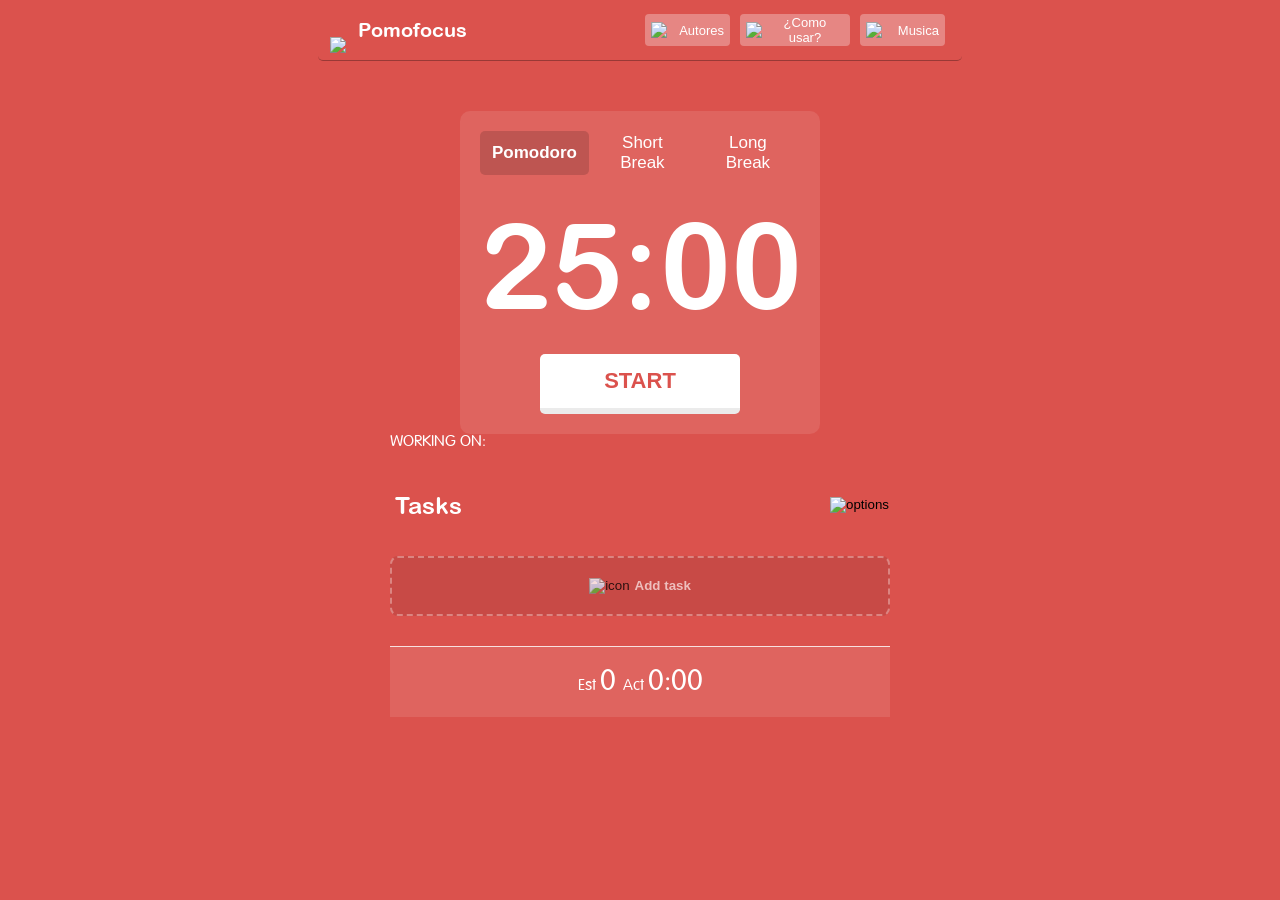
==== src/pages/pomodoro/pomodoro.html @ 39dbc9cd "Update html" ====
<!DOCTYPE html>
<html lang="en">

<head>
  <meta charset="UTF-8">
  <title>Document</title>
  <link rel="stylesheet" href="pomodoro.css">

</head>

<body id = "body" class="main-1">
  <header>
    <h1 class="headTitle">
      <img src="https://i.ibb.co/0h4Nr8R/icon-white.png" alt="simboloCheck">
      <a class="headTitleA" href="/src/pages/pomodoro/pomodoro.html">Pomofocus</a>
    </h1>
    <span>
      <button class="headButtonAuthor" id="headButtonAuthor">
        <img src="https://i.ibb.co/rybbMJX/user-white.png" alt="imageAuthor">
        <p>Autores</p>
      </button>
      <button class="headButtonInfo" id="headButtonInfo">

        <img src="https://i.ibb.co/f9gNPzZ/signo-white.png" alt="imageInfo">
        <p class="">¿Como usar?</p>
      </button>
      <button class="headButtonMusic" id="headButtonMusic">
        <img src="https://i.ibb.co/56M46Nj/spotify-logo.png" alt="image-unknow">
        Musica
      </button>
    </span>
  </header>

  <section>
    <div class="timerContainer">
      <div class="timerOptions">
        <button class="timerOptionsButton buttonSelected"  id="timerOptionsPomodoro">Pomodoro</button>
        <button class="timerOptionsButton"  id="timerOptionsShortBreak">Short Break</button>
        <button class="timerOptionsButton"  id="timerOptionsLongBreak">Long Break</button>

      </div>


      <div class="timer">
        <p id="timerString">25:00</p>
      </div>
      <div class="timerStart" id="imerStart">
        <button class="startButton  startButton1" id="startButton">START</button>
        <!-- <button>Next</button> -->
      </div>
    </div>
  </section>
<!--<a href="https://imgbb.com/"><img src="https://i.ibb.co/BBjyQJ1/add.png" alt="add" border="0"></a>
<a href="https://imgbb.com/"><img src="https://i.ibb.co/1KFrG2p/caret-down.png" alt="caret-down" border="0"></a>
<a href="https://imgbb.com/"><img src="https://i.ibb.co/CJ2HdG3/caret-up.png" alt="caret-up" border="0"></a>
<a href="https://imgbb.com/"><img src="https://i.ibb.co/ZcBHC2p/edit.png" alt="edit" border="0"></a>
<a href="https://imgbb.com/"><img src="https://i.ibb.co/Ldxr6gP/menu.png" alt="menu" border="0"></a>-->
  <section>
    <div class="taskContent">
      <div class="taskHead">
        <span>WORKING ON:</span><br><br>

        <span id="taskName"></span>
      </div>
        <div class="taskInfo">
            <h1 class="taskInfo__e1">Tasks</h1>
            <button class="taskInfo__e2"><img src="https://i.ibb.co/Ldxr6gP/menu.png" alt="options"></button>
        </div>
        <div class="taskContainer" id="taskContainer">


        </div>

        <button class="addTask" onclick="showCreateTask()" id="buttonCreatePom">
            <img src="https://i.ibb.co/BBjyQJ1/add.png" alt="icon">
            <p class="addTask__text">Add task</p>
        </button>


        <div  id="createPom" class="createTask">

            <div class="createTask__title">
                <input type="text" class="createTask__titleInput" placeholder="Que tarea estas realizando?"  id="taskTitleInput">
            </div>
            <div class="createTask__subtitle">
                <p>Pom count</p>
            </div>
            <div class="createTask__countPom">
                <input type="number" class="createTask__countInput" id="pomCount" value="1" min="1">
                <button class="createTask__countbutton" onclick="upCountPom()"><img src="https://i.ibb.co/CJ2HdG3/caret-up.png" alt="" width="10px"></button>
                <button class="createTask__countbutton" onclick="downCountPom()"><img src="https://i.ibb.co/1KFrG2p/caret-down.png" alt="" width="10px"></button>
            </div>
            <div class="createTask__note" id="taskNote">
              <textarea class="createTask__noteInput" name="text" id="taskNoteInput" placeholder="Alguna nota..."></textarea><br>
            </div>

            <button class="createTask__addNote" id="addnotebutton" onclick="showAddNote()">
                +Add note
            </button>



            <div class="createTask__submit">
                <button class="createTask__Cancel" onclick="hideCreateTask()">
                    Cancel
                </button>
                <button class="createTask__Save" onclick="addTask()" id="buttonSaveTask">
                    Save
                </button>
            </div>
        </div>


        <div class="stats">
          <span class="stats__txt1">
            Est
          </span>
          <span class="stats__txt2" id="estText">
            0
          </span>
          <span class="stats__txt1">
            Act
          </span>
          <span class="stats__txt2" id="actText">
            0:00
          </span>
        </div>
    </div>
  </section>

  <div class="infoOverlay" id="infoOverlay">
    <div class="infoPopup" id="infoPopup">
      <img src="https://i.ibb.co/xsHJLjZ/remove-icon.png" alt="PopupCerrar" class="PopupCerrar" id="infoPopupCerrar">
      <section class="infoPopupMain">
        <h2>Un temporizador Pomodoro en línea para aumentar su productividad</h2>
        <div>
          <h3>¿Qué es Pomofocus?</h3>
          <p>
            Pomofocus es un temporizador pomodoro personalizable que funciona en el navegador de escritorio y móvil. El
            objetivo de esta aplicación es ayudarlo a concentrarse en cualquier tarea en la que esté trabajando, como
            estudiar, escribir o codificar. Esta aplicación está inspirada en la <a target="_blank"
              href="https://letmegooglethat.com/?q=T%C3%A9cnica+Pomodoro">Técnica Pomodoro</a>, que es un método de
            gestión del tiempo desarrollado por Francesco Cirillo.
          </p>
        </div>
        <div>
          <h3>¿Qué es la Técnica Pomodoro?</h3>
          <p>
            La Técnica Pomodoro es creada por Francesco Cirillo para una forma más productiva de trabajar y estudiar. La
            técnica utiliza un temporizador para dividir el trabajo en intervalos, tradicionalmente de 25 minutos de
            duración, separados por breves descansos. Cada intervalo se conoce como pomodoro, de la palabra italiana
            para 'tomate', en honor al temporizador de cocina en forma de tomate que Cirillo usaba cuando era estudiante
            universitario. <br> <a href="https://en.wikipedia.org/wiki/Pomodoro_Technique" target="_blank"> -
              Wikipedia</a>
          </p>
        </div>
        <div>
          <h3>¿Cómo utilizar el Temporizador Pomodoro?</h3>
          <ol>
            <li>Agregue tareas en las que trabajar hoy</li>
            <li>Establecer pomodoros estimados (1 = 25min de trabajo) para cada tarea</li>
            <li>Seleccione una tarea para trabajar</li>
            <li>Inicie el temporizador y concéntrese en la tarea durante 25 minutos</li>
            <li>Tómate un descanso de 5 minutos cuando suene la alarma.</li>
            <li>Repite 3-5 hasta que termines las tareas.</li>
          </ol>
        </div>
        <div>
          <h3>Características</h3>
          <ul>
            <li>Diseño receptivo que funciona con computadoras de escritorio y dispositivos móviles</li>
            <li>Transición de color para cambiar los estados de ánimo entre el tiempo de trabajo y el tiempo de descanso
            </li>
            <li>Notificación de audio al final de un período de temporizador</li>
            <li>Intervalos de temporizador personalizables para adaptarse a sus preferencias</li>
          </ul>
        </div>
      </section>
    </div>
  </div>

  <div class="authorOverlay" id="authorOverlay">
    <div class="authorPopup" id="authorPopup">
      <img class="PopupCerrar" id="authorPopupCerrar" src="https://i.ibb.co/xsHJLjZ/remove-icon.png" alt="PopupCerrar">
      <section class="authorPopupMain">

        <div class="author">
          <h3>Gabriel</h3>
          <a href="https://github.com/GabrielCT19" target="_blank"><img src="https://i.ibb.co/nL3HRZF/github-icon.png"
              alt="Gabriel"></a>
        </div>

        <div class="author">
          <h3>Pablo</h3>
          <a href="https://github.com/pablodaxmon" target="_blank"><img src="https://i.ibb.co/nL3HRZF/github-icon.png"
              alt="Pablo"></a>
        </div>

        <div class="author">
          <h3>Marcan</h3>
          <a href="https://github.com/markandeia" target="_blank"><img src="https://i.ibb.co/nL3HRZF/github-icon.png"
              alt="Marcan"></a>
        </div>

        <div class="author">
          <h3>Proyecto</h3>
          <a href="https://github.com/markandeia/pomodoro" target="_blank"><img
              src="https://i.ibb.co/nL3HRZF/github-icon.png" alt="Proyecto"></a>
        </div>

        <div class="author">
          <h3>Original</h3>
          <a href="https://pomofocus.io/" target="_blank"><img src="https://i.ibb.co/4shbCns/pomodoro.png"
              alt="Pomodoro"></a>
        </div>

      </section>

      <footer>
        <h3>Copyright 2021 &copy;</h3>
      </footer>
    </div>
  </div>


  <div class="musicOverlay" id="musicOverlay">
    <div class="musicPopup">
      <img class="PopupCerrar" id="musicPopupCerrar" src="https://i.ibb.co/xsHJLjZ/remove-icon.png" alt="PopupCerrar">
      <section class="musicPopupMain">
        <h2>🎵 Listas Recomendadas 🎵</h2>
        <article class="music spotify">
          <a href="https://open.spotify.com/playlist/0vvXsWCC9xrXsKd4FyS8kM?si=aaf024c8b7a74f1a " target="_blank"><img src="https://i.ibb.co/56M46Nj/spotify-logo.png" alt="spotify"></a>
          <section class="musicMain">
            <h3>Spotify</h3>
            <p>Lofi hip hop music - beats to relax/study to</p>
          </section>
        </article>
        <article class="music youtube">
          <a href="https://www.youtube.com/watch?v=-z5zYgA9Xnw"  target="_blank"><img src="https://i.ibb.co/PTvR11y/youtube-logo.png"
              alt="youtube"></a>
          <section class="musicMain">
            <h3>Youtube</h3>
            <p>Musica para Estudiar y Concentrarse(Live)</p>
          </section>
        </article>
      </section>
    </div>
  </div>
  <script src="/src/pages/pomodoro/pomodoroPopups.js"></script>
  <script src="/src/pages/pomodoro/pomodoroBotones.js"></script>
  <script src="/src/pages/pomodoro/pomodoroTimer.js"></script>

  <script src="/src/pages/pomodoro/pomodoroTasks.js"></script>
</body>

</html>
---- src/pages/pomodoro/pomodoro.css ----
@import url(/styles/index.css);
body {
  font-family: var(--font-family);
  margin: 0px;
  color: var(--color-button);
  background-color: var(--background-color-main-1);
  transition: background-color 0.5s linear;
}

.main-1 {
  background-color: var(--background-color-main-1);
}

.main-2 {
  background-color: var(--background-color-main-2);
}

.main-3 {
  background-color: var(--background-color-main-3);
}

/*           HEADER             */

header {
  background: inherit;
  height: 60px;
  width: 620px;
  display: flex;
  padding: 0px 12px;
  margin: 0px auto;
  align-items: center;
  justify-content: space-between;
  border-bottom: 0.2px solid rgba(0, 0, 0, 0.3);
  border-radius: 5px;
}

header a {
  text-decoration: none;
  color: white;
  font-size: 20px;
  margin-left: 4px;
  font-weight: bold;
}

header h1 {
  margin: 0px;
}

header img {
  font-size: 0px;
  margin: 0px;
  width: 20px;
}

header span {
  display: flex;
  align-items: center;
}

header button {
  height: 32px;
  width: 85px;
  display: flex;
  background: rgba(255, 255, 255, 0.3);
  margin: 0px 5px;
  border-radius: 4px;
  border: 0px;
  color: white;
  font-size: 13px;
  justify-content: space-between;
  align-items: center;
  cursor: pointer;
}

.headButtonInfo {
  width: 110px;
}

button p {
  margin: 0;
}

/*          ENDHEADER           */

/*           POPUPS             */

/*Info*/

.infoOverlay {
  background: rgba(0, 0, 0, 0.3);
  position: fixed;
  top: 0;
  bottom: 0;
  left: 0;
  right: 0;
  display: flex;
  align-items: center;
  justify-content: center;
  visibility: hidden;
  color: hsl(357, 12%, 42%);
  font-size: 18px;
}
.infoOverlay h2,h3{
  color: hsl(356.8, 50%, 22%);

}

.infoOverlay h2{
  font-size: 34px;

}

.infoOverlay h3{
  font-size: 25px;
  margin: 50px 0px 20px 0px;
}

.infoOverlay li{
  margin: 12px 0px;
  line-height: 29px;
}

.infoOverlay ul li::marker{
  color: #f59c99;
}

.infoOverlay a{
  color: hsl(357, 74%, 67%);
  text-decoration: none;
  font-weight: bold;

}

.infoOverlay h3::after {
  content: '';
  display: block;
  margin: 0 ;
  width: 30px;
  padding-top: 10px;
  border-bottom: 4px solid #f05b56;
  opacity: 0.6;
}

.infoOverlay p{
  line-height: 25.6px;
}

.infoOverlay.active {
  visibility: visible;
}

.PopupCerrar{
  cursor: pointer;
  width: 16px;
  display: block;
  float: right;
  padding: 0;
  opacity: 0.3;
  padding: 20px 20px 0px 0px;
}

.PopupCerrar:hover{
  opacity: 1.0;
}

.infoPopup {
  background: #f8f8f8;
  box-shadow: 0px 0px 10px 0px rgba(0, 0, 0, 0.5);
  border-radius: 5px;

  width: 600px;
  height: 600px;
  overflow-y: scroll;
}



.infoPopupMain{
  padding: 30px 20px ;
}



/*End Info*/

/*Authors*/

.authorOverlay {
  background: rgba(0, 0, 0, 0.3);
  position: fixed;
  top: 0;
  bottom: 0;
  left: 0;
  right: 0;
  display: flex;
  align-items: center;
  justify-content: center;
  visibility: hidden;
}

.authorOverlay.active {
  visibility: visible;
}

.authorPopup {
  background: #f8f8f8;
  box-shadow: 0px 0px 10px 0px rgba(0, 0, 0, 0.5);
  border-radius: 5px;

  width: 600px;
  height: 600px;
  margin: 0px;
  padding: 0px ;

}

.authorPopupMain {
  display: flex;
  flex-direction: row;
  flex-wrap: wrap;
  justify-content: space-between;
  align-items: center;
  height: 70%;
  width: 95%;
  padding: 0px 20px;
<<<<<<< HEAD
}

.authorPopup footer{
  width: fit-content;
  display: flex;
  justify-content: center;
  font-size: 12px;
  background-color: #f05b56;
  margin: 100px 0px 0px 0px;
  padding: 0px ;
  color: white !important;
  border-radius: 0px 0px 5px 5px;
}

=======
}

.authorPopup footer{
  width: fit-content;
  display: flex;
  justify-content: center;
  font-size: 12px;
  background-color: #f05b56;
  margin: 100px 0px 0px 0px;
  padding: 0px ;
  color: white !important;
  border-radius: 0px 0px 5px 5px;
}

>>>>>>> ae521428a0b2f161dfb164f4b942786a04954278
.authorPopup footer h3{

  color: white !important;
}



.authorPopupCerrar {
  font-size: 16px;
  line-height: 16px;
  display: block;
  text-align: right;

}

.author {
  margin: 0px 30px;
  justify-content: center;
  height: 20%;

}

.author h3{
  padding-bottom: 10px;
  border-bottom: 4px solid #f05b56;
  text-align: center;
}

.author img{
  height: 100px;
  opacity: 0.5;
}

.author img:hover{
  opacity: 1;
}




/*End Authors*/

/*Music*/

.musicOverlay {
  background: rgba(0, 0, 0, 0.3);
  position: fixed;
  top: 0;
  bottom: 0;
  left: 0;
  right: 0;
  display: flex;
  align-items: center;
  justify-content: center;
  visibility: hidden;
}

.musicOverlay.active {
  visibility: visible;
}

.musicPopup {
  background: #f8f8f8;
  box-shadow: 0px 0px 10px 0px rgba(0, 0, 0, 0.5);
  border-radius: 5px;

  width: 600px;
  height: 600px;
  margin: 0px;
  padding: 0px ;

}

.musicPopupMain {
  display: flex;
  flex-direction: column;
  flex-wrap: wrap;
  color: #5dadec;
  align-items: center;
  height: 100%;
  width: 95%;
  padding: 20px 20px;
}


.musicPopupCerrar {
  font-size: 16px;
  line-height: 16px;
  display: block;
  text-align: right;

}

.music {
  margin: 20px 00px;
  padding: 20px 20px;
  height: 20%;

  width: 90%;
  display: flex;
  border-radius: 40px;

}

.spotify{
  background-color : rgba(30,215,96, 1);
}



.youtube{
  background-color : rgba(255,0,0, 1);
}



.musicMain{
  display: flex;
  flex-direction: column;
  justify-content: center;
  margin-left: 30px;
}

.musicMain h3{
  margin-bottom: 4px;
  padding-bottom: 4px;
  border-bottom: 4px solid white;
  text-align: center;
  color: white;
}

.musicMain p{
  margin-top: 5px;
  color: white;
  text-align: center;
}

.music img{
  height: 100px;
  width: 100px;
  opacity: 0.9;

}

.music a{
  height: 100px;
  width: 100px;
  padding: 10px 0px;
  margin-left: 30px;
}

.music img:hover{
  opacity: 1;
}




/*End Music*/

/*           END POPSUPS          */

/* Timer styles */

.timerContainer {
  border-radius: 10px;
  text-align: center;
  margin-block-start: 50px;
  background: rgba(255, 255, 255, 0.1);
  padding: 20px;
  width: 25%;
  margin-inline: auto;
}

.timerContainer .timerOptions {
  display: flex;
  justify-content: center;
  text-decoration: none;
  list-style: none;
  padding: 0px;
  margin: 0px
}

.timerContainer .timer p {
  margin: 0;
}

.timerContainer .timer {
  font-size: 120px;
  font-weight: bold;
  margin-top: 20px;
}

.timerContainer .timerStart {
  margin-top: 20px;
}

.timerContainer .timerStart .startButton {
  border-radius: 5px;
  border-style: none;
  border-bottom: 6px solid var(--color-shadow-button);
  background: var(--color-button);
  transition: color 0.5s linear;
  font-size: 22px;
  font-weight: bold;
  width: 200px;
  height: 60px;
}

.startButton1 {
  color: var(--background-color-main-1);
}

.startButton2 {
  color: var(--background-color-main-2);
}

.startButton3 {
  color: var(--background-color-main-3);
}

.timerContainer .timerOptions .timerOptionsButton {
  background-color: rgba(0, 0, 0, 0);
  border: 0px;
  margin: 0px;
  color: white;
  font-size: 17px;
  background: rgba(0, 0, 0, 0);
  margin-inline: 0px;
  padding: 2px 12px;
  border-radius: 5px;
  cursor: pointer;
}

.buttonSelected {
  background-color: rgba(0, 0, 0, 0.15) !important;
  font-weight: bold;
}

/****************/

/* tasks styles */

.taskContent{
    max-width: 500px;
    margin: auto;
}
.taskInfo{
    padding: 5px;
    width: 100%;
    display: grid;
    grid-template-columns: 1fr 1fr;
}

.taskInfo__e2{
    justify-self: end;
    background-color: rgba(0, 0, 0, 0.0);
    border:none;
}

.addTask{
    background-color: rgba(0, 0, 0, 0.1);
    width: 100%;
    height: 60px;
    display: flex;
    border-radius: 8px;
    justify-content: center;
    align-items: center;
    cursor: pointer;
    opacity: 0.8;
    margin-top: 12px;
    border: 2px dashed rgba(255, 255, 255, 0.4);
}

.addTask__text{
    color: white;
    margin-left: 5px;
    opacity: 0.8;
    font-weight: bold;
}

.createTask{
    background-color: white;
    border-radius: 10px;
    margin-top: 10px;
}
.createTask__title{
  padding: 20px 20px 0px 20px;
}
.createTask__titleInput{
  border-radius: 4px;
    font-size: 22px;
    padding: 10px 0px;
    box-shadow: none;
    border: none;
    color: rgb(85, 85, 85);
    width: 100%;
    box-sizing: border-box;
    font-weight: bold;
    opacity: 0.6;
}
.createTask__note{
  padding: 10px 20px 0px 20px;
}

.createTask__noteInput{
  border-radius: 4px;
    background-color: rgb(239, 239, 239);
    border: none;
    padding: 10px 14px;
    color: rgb(85, 85, 85);
    width: 100%;
    box-sizing: border-box;
    font-size: 15px;
    line-height: 1.4em;

}

.createTask__subtitle{

  padding: 0px 20px;
  color: black;
  font-weight: bold;

}

.task{
  padding: 20px;
  margin: 10px 0px;
  color:rgba(0, 0, 0, 0.4);
  background-color: white;
  border-style: solid;
  border-color: black;
  border-width: 0px 0px 0px 5px;
}
.createTask__countPom{
  padding: 0px 20px;
  width:min-content;
  display: grid;
  grid-template-columns: 1fr 1fr 1fr
}

.createTask__countInput{
  border-radius: 4px;
    background-color: rgb(239, 239, 239);
    font-size: 16px;
    padding: 10px;
    box-shadow: none;
    border: none;
    color: rgb(85, 85, 85);
    width: 75px;
    box-sizing: border-box;
    margin-right: 10px;
    font-weight: bold;
}

.createTask__countbutton{
  border-radius: 4px;
  font-size: 14px;
  padding: 8px 12px;
  width: 40px;
  background-color: white;
  color: rgb(85, 85, 85);
  border: 1px solid rgb(223, 223, 223);
  box-shadow: rgb(0 0 0 / 20%) 0px 2px 2px;
  margin: 0px 2px;
}

.createTask__addNote{

  padding: 20px;
  border-radius: 4px;
  cursor: pointer;
  font-size: 14px;
  border: none;
  color: rgba(0, 0, 0, 0.4);
  font-weight: bold;
  text-decoration: underline;
  background-color: white;

}

.createTask__submit{
  padding: 14px 20px;
  background-color: rgb(239, 239, 239);
  justify-self: end;
  align-items: flex-end;
  text-align: end;
  border-bottom-left-radius: 10px;
  border-bottom-right-radius: 10px;
}

.createTask__Cancel{
  border: none;
  opacity: 0.5;
  font-weight: 700;
}

.createTask__Save{
  border-radius: 4px;
  cursor: pointer;
  box-shadow: rgb(0 0 0 / 20%) 0px 2px 2px;
  color: white;
  font-size: 14px;
  padding: 8px 12px;
  border: 2px solid rgb(171, 171, 171);
  background-color: rgb(171, 171, 171);

}

.task__head{
  margin-bottom: 10px;
  display: grid;
  grid-template-columns: 1fr 1fr;
}
.task__note{
  display: grid;
  padding: 5px 10px 5px 10px;

}


.task__noteSpan{

  background-color: #FFFFAA;
  border-radius: 8px;
  padding: 10px;
  width: 100%;
}

.task__edit{
  border: none;
  background-color: rgba(0, 0, 0, 0.0);
}
.task__title{
  font-weight: bold;
}

.task__number{
  font-weight: bold;
}

.task__control{
  justify-self: end;
}

.stats{
  align-items: center;
  text-align: center;
  margin-top: 30px;
  padding: 20px 12px;
  border-top: 1px solid rgba(255, 255, 255, 0.8);
  background-color: rgba(255, 255, 255, 0.1);
}

.stats__txt2{
  font-size: 22pt;
}
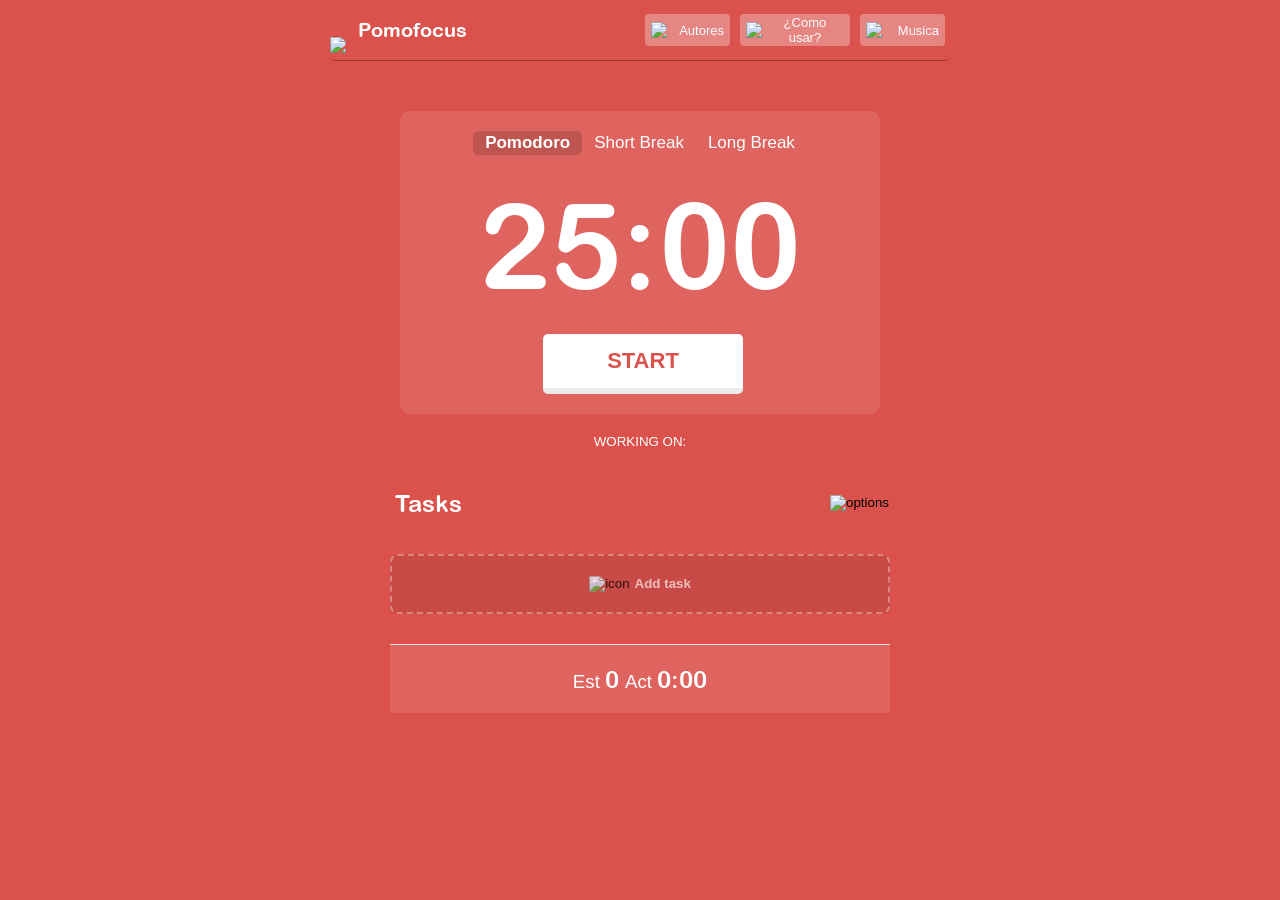
==== commit 87d0c9e9: "Add width with device" ====
--- a/src/pages/pomodoro/pomodoro.html
+++ b/src/pages/pomodoro/pomodoro.html
@@ -4,34 +4,37 @@
 <head>
   <meta charset="UTF-8">
   <title>Document</title>
+  <meta name="viewport" content="width=device-width, initial-scale=1.0" />
   <link rel="stylesheet" href="pomodoro.css">
 
 </head>
 
 <body id = "body" class="main-1">
-  <header>
-    <h1 class="headTitle">
-      <img src="https://i.ibb.co/0h4Nr8R/icon-white.png" alt="simboloCheck">
-      <a class="headTitleA" href="/src/pages/pomodoro/pomodoro.html">Pomofocus</a>
-    </h1>
-    <span>
-      <button class="headButtonAuthor" id="headButtonAuthor">
-        <img src="https://i.ibb.co/rybbMJX/user-white.png" alt="imageAuthor">
-        <p>Autores</p>
-      </button>
-      <button class="headButtonInfo" id="headButtonInfo">
-
-        <img src="https://i.ibb.co/f9gNPzZ/signo-white.png" alt="imageInfo">
-        <p class="">¿Como usar?</p>
-      </button>
-      <button class="headButtonMusic" id="headButtonMusic">
-        <img src="https://i.ibb.co/56M46Nj/spotify-logo.png" alt="image-unknow">
-        Musica
-      </button>
+<header class="marginPomodoro">
+    <div class="navBar">
+      <h1 class="headTitle">
+        <img src="https://i.ibb.co/0h4Nr8R/icon-white.png" alt="simboloCheck">
+        <a class="headTitleA" href="/src/pages/pomodoro/pomodoro.html">Pomofocus</a>
+      </h1>
+      <span>
+        <button class="headButtonAuthor" id="headButtonAuthor">
+          <img src="https://i.ibb.co/rybbMJX/user-white.png" alt="imageAuthor">
+          <p>Autores</p>
+        </button>
+        <button class="headButtonInfo" id="headButtonInfo">
+
+          <img src="https://i.ibb.co/f9gNPzZ/signo-white.png" alt="imageInfo">
+          <p class="">¿Como usar?</p>
+        </button>
+        <button class="headButtonMusic" id="headButtonMusic">
+          <img src="https://i.ibb.co/56M46Nj/spotify-logo.png" alt="image-unknow">
+          Musica
+        </button>
+    </div>
     </span>
   </header>
 
-  <section>
+  <section class="marginPomodoro">
     <div class="timerContainer">
       <div class="timerOptions">
         <button class="timerOptionsButton buttonSelected"  id="timerOptionsPomodoro">Pomodoro</button>
@@ -44,9 +47,9 @@
       <div class="timer">
         <p id="timerString">25:00</p>
       </div>
-      <div class="timerStart" id="imerStart">
+      <div class="timerStart" id="timerStart">
         <button class="startButton  startButton1" id="startButton">START</button>
-        <!-- <button>Next</button> -->
+        <button class="stopButton" id="stopButton"><img src="https://i.ibb.co/hmKVP55/next-white.png" alt=""></button>
       </div>
     </div>
   </section>
--- a/src/pages/pomodoro/pomodoro.css
+++ b/src/pages/pomodoro/pomodoro.css
@@ -1,7 +1,9 @@
 @import url(/styles/index.css);
+
 body {
   font-family: var(--font-family);
   margin: 0px;
+  padding: 0px;
   color: var(--color-button);
   background-color: var(--background-color-main-1);
   transition: background-color 0.5s linear;
@@ -21,13 +23,17 @@
 
 /*           HEADER             */
 
-header {
+.marginPomodoro {
+  max-width: 620px;
+  padding: 0px 12px;
+  margin: auto;
+}
+
+header .navBar {
   background: inherit;
   height: 60px;
-  width: 620px;
-  display: flex;
-  padding: 0px 12px;
-  margin: 0px auto;
+  width: 100%;
+  display: flex;
   align-items: center;
   justify-content: space-between;
   border-bottom: 0.2px solid rgba(0, 0, 0, 0.3);
@@ -223,7 +229,6 @@
   height: 70%;
   width: 95%;
   padding: 0px 20px;
-<<<<<<< HEAD
 }
 
 .authorPopup footer{
@@ -238,22 +243,6 @@
   border-radius: 0px 0px 5px 5px;
 }
 
-=======
-}
-
-.authorPopup footer{
-  width: fit-content;
-  display: flex;
-  justify-content: center;
-  font-size: 12px;
-  background-color: #f05b56;
-  margin: 100px 0px 0px 0px;
-  padding: 0px ;
-  color: white !important;
-  border-radius: 0px 0px 5px 5px;
-}
-
->>>>>>> ae521428a0b2f161dfb164f4b942786a04954278
 .authorPopup footer h3{
 
   color: white !important;
@@ -424,8 +413,9 @@
   margin-block-start: 50px;
   background: rgba(255, 255, 255, 0.1);
   padding: 20px;
-  width: 25%;
+  width: 480px;
   margin-inline: auto;
+  box-sizing: border-box;
 }
 
 .timerContainer .timerOptions {
@@ -449,30 +439,62 @@
 
 .timerContainer .timerStart {
   margin-top: 20px;
+  position: relative;
+  display: inline-block;
+  text-align: center;
+  width: 100%;
 }
 
 .timerContainer .timerStart .startButton {
   border-radius: 5px;
   border-style: none;
   border-bottom: 6px solid var(--color-shadow-button);
+  margin-left: 110px;
   background: var(--color-button);
   transition: color 0.5s linear;
   font-size: 22px;
   font-weight: bold;
   width: 200px;
   height: 60px;
-}
-
-.startButton1 {
+  transition: color 0.5s ease-in-out 0s;
+}
+
+.timerContainer .timerStart .pauseButton {
+  margin-top: 6px;
+  border-bottom: 0px;
+
+}
+
+.timerContainer .timerStart .startButton1 {
   color: var(--background-color-main-1);
 }
 
-.startButton2 {
+.timerContainer .timerStart .startButton2 {
   color: var(--background-color-main-2);
 }
 
-.startButton3 {
+.timerContainer .timerStart .startButton3 {
   color: var(--background-color-main-3);
+}
+
+.timerContainer .timerStart .stopButton {
+  background-color: rgba(0, 0, 0, 0);
+  position: relative;
+  border: 0px;
+  width: 100px;
+  align-items: center;
+  right: -20px;
+  bottom: -4px;
+  cursor: pointer;
+  visibility: hidden;
+}
+
+.timerContainer .timerStart .show {
+  visibility: visible;
+}
+
+.timerContainer .timerStart .stopButton img {
+  width: 28px;
 }
 
 .timerContainer .timerOptions .timerOptionsButton {
@@ -497,120 +519,122 @@
 
 /* tasks styles */
 
-.taskContent{
-    max-width: 500px;
-    margin: auto;
-}
-.taskInfo{
-    padding: 5px;
-    width: 100%;
-    display: grid;
-    grid-template-columns: 1fr 1fr;
-}
-
-.taskInfo__e2{
-    justify-self: end;
-    background-color: rgba(0, 0, 0, 0.0);
-    border:none;
-}
-
-.addTask{
-    background-color: rgba(0, 0, 0, 0.1);
-    width: 100%;
-    height: 60px;
-    display: flex;
-    border-radius: 8px;
-    justify-content: center;
-    align-items: center;
-    cursor: pointer;
-    opacity: 0.8;
-    margin-top: 12px;
-    border: 2px dashed rgba(255, 255, 255, 0.4);
-}
-
-.addTask__text{
-    color: white;
-    margin-left: 5px;
-    opacity: 0.8;
-    font-weight: bold;
-}
-
-.createTask{
-    background-color: white;
-    border-radius: 10px;
-    margin-top: 10px;
-}
-.createTask__title{
+.taskContent {
+  max-width: 500px;
+  margin: auto;
+}
+
+.taskInfo {
+  padding: 5px;
+  width: 100%;
+  display: grid;
+  grid-template-columns: 1fr 1fr;
+}
+
+.taskInfo__e2 {
+  justify-self: end;
+  background-color: rgba(0, 0, 0, 0.0);
+  border: none;
+}
+
+.addTask {
+  background-color: rgba(0, 0, 0, 0.1);
+  width: 100%;
+  height: 60px;
+  display: flex;
+  border-radius: 8px;
+  justify-content: center;
+  align-items: center;
+  cursor: pointer;
+  opacity: 0.8;
+  margin-top: 12px;
+  border: 2px dashed rgba(255, 255, 255, 0.4);
+}
+
+.addTask__text {
+  color: white;
+  margin-left: 5px;
+  opacity: 0.8;
+  font-weight: bold;
+}
+
+.createTask {
+  background-color: white;
+  border-radius: 10px;
+  margin-top: 10px;
+}
+
+.createTask__title {
   padding: 20px 20px 0px 20px;
 }
-.createTask__titleInput{
+
+.createTask__titleInput {
   border-radius: 4px;
-    font-size: 22px;
-    padding: 10px 0px;
-    box-shadow: none;
-    border: none;
-    color: rgb(85, 85, 85);
-    width: 100%;
-    box-sizing: border-box;
-    font-weight: bold;
-    opacity: 0.6;
-}
-.createTask__note{
+  font-size: 22px;
+  padding: 10px 0px;
+  box-shadow: none;
+  border: none;
+  color: rgb(85, 85, 85);
+  width: 100%;
+  box-sizing: border-box;
+  font-weight: bold;
+  opacity: 0.6;
+}
+
+.createTask__note {
   padding: 10px 20px 0px 20px;
 }
 
-.createTask__noteInput{
+.createTask__noteInput {
   border-radius: 4px;
-    background-color: rgb(239, 239, 239);
-    border: none;
-    padding: 10px 14px;
-    color: rgb(85, 85, 85);
-    width: 100%;
-    box-sizing: border-box;
-    font-size: 15px;
-    line-height: 1.4em;
-
-}
-
-.createTask__subtitle{
-
+  background-color: rgb(239, 239, 239);
+  border: none;
+  padding: 10px 14px;
+  color: rgb(85, 85, 85);
+  width: 100%;
+  box-sizing: border-box;
+  font-size: 15px;
+  line-height: 1.4em;
+}
+
+.createTask__subtitle {
   padding: 0px 20px;
   color: black;
   font-weight: bold;
-
-}
-
-.task{
+}
+
+.task {
   padding: 20px;
   margin: 10px 0px;
-  color:rgba(0, 0, 0, 0.4);
+  color: rgba(0, 0, 0, 0.4);
   background-color: white;
   border-style: solid;
   border-color: black;
   border-width: 0px 0px 0px 5px;
 }
-.createTask__countPom{
+
+.createTask__countPom {
   padding: 0px 20px;
-  width:min-content;
+  width: min-content;
   display: grid;
   grid-template-columns: 1fr 1fr 1fr
 }
 
-.createTask__countInput{
+.createTask__countInput {
   border-radius: 4px;
-    background-color: rgb(239, 239, 239);
-    font-size: 16px;
-    padding: 10px;
-    box-shadow: none;
-    border: none;
-    color: rgb(85, 85, 85);
-    width: 75px;
-    box-sizing: border-box;
-    margin-right: 10px;
-    font-weight: bold;
-}
-
-.createTask__countbutton{
+  background-color: rgb(239, 239, 239);
+  font-size: 16px;
+  padding: 10px;
+  box-shadow: none;
+  border: none;
+  color: rgb(85, 85, 85);
+  width: 75px;
+  box-sizing: border-box;
+  margin-right: 10px;
+  font-weight: bold;
+}
+
+.createTask__countbutton {
   border-radius: 4px;
   font-size: 14px;
   padding: 8px 12px;
@@ -622,8 +646,7 @@
   margin: 0px 2px;
 }
 
-.createTask__addNote{
-
+.createTask__addNote {
   padding: 20px;
   border-radius: 4px;
   cursor: pointer;
@@ -633,10 +656,9 @@
   font-weight: bold;
   text-decoration: underline;
   background-color: white;
-
-}
-
-.createTask__submit{
+}
+
+.createTask__submit {
   padding: 14px 20px;
   background-color: rgb(239, 239, 239);
   justify-self: end;
@@ -646,13 +668,18 @@
   border-bottom-right-radius: 10px;
 }
 
-.createTask__Cancel{
+input:focus, button:focus, textarea:focus {
+    outline: none;
+}
+
+.createTask__Cancel {
   border: none;
   opacity: 0.5;
   font-weight: 700;
-}
-
-.createTask__Save{
+  cursor: pointer;
+}
+
+.createTask__Save {
   border-radius: 4px;
   cursor: pointer;
   box-shadow: rgb(0 0 0 / 20%) 0px 2px 2px;
@@ -661,46 +688,167 @@
   padding: 8px 12px;
   border: 2px solid rgb(171, 171, 171);
   background-color: rgb(171, 171, 171);
-
-}
-
-.task__head{
-  margin-bottom: 10px;
-  display: grid;
-  grid-template-columns: 1fr 1fr;
-}
-.task__note{
-  display: grid;
-  padding: 5px 10px 5px 10px;
-
-}
-
-
-.task__noteSpan{
-
-  background-color: #FFFFAA;
-  border-radius: 8px;
-  padding: 10px;
+}
+.taskCard{
   width: 100%;
-}
-
-.task__edit{
-  border: none;
-  background-color: rgba(0, 0, 0, 0.0);
-}
-.task__title{
-  font-weight: bold;
-}
-
-.task__number{
-  font-weight: bold;
-}
-
-.task__control{
-  justify-self: end;
-}
-
-.stats{
+    background-color: white;
+    border-radius: 4px;
+    cursor: pointer;
+    margin-top: 8px;
+    text-align: left;
+    font-size: 16px;
+    box-sizing: border-box;
+    transition: unset;
+    box-shadow: none;
+    border-left: 6px solid rgb(255, 255, 255);
+}
+.taskCard:hover{
+  width: 100%;
+    background-color: white;
+    border-radius: 4px;
+    cursor: pointer;
+    margin-top: 8px;
+    text-align: left;
+    font-size: 16px;
+    box-sizing: border-box;
+    transition: unset;
+    box-shadow: none;
+    border-left: 6px solid rgb(210, 210, 210);
+}
+.taskCard--clicked{
+  width: 100%;
+    background-color: white;
+    border-radius: 4px;
+    cursor: pointer;
+    margin-top: 8px;
+    text-align: left;
+    font-size: 16px;
+    box-sizing: border-box;
+    transition: unset;
+    box-shadow: none;
+    transform: translateY(2px);
+    border-left: 6px solid rgb(34, 34, 34);
+}
+
+.taskCard__content{
+  display: flex;
+    -webkit-box-align: center;
+    align-items: center;
+    -webkit-box-pack: justify;
+    justify-content: space-between;
+    width: 100%;
+}
+
+.taskContent__left{
+  display: flex;
+    -webkit-box-pack: start;
+    justify-content: flex-start;
+    -webkit-box-align: center;
+    align-items: center;
+    position: relative;
+    padding: 18px 0px 18px 14px;
+    overflow-wrap: break-word;
+    width: 75%;
+}
+
+.taskContent__imageCheck{
+  display: inline-block;
+    width: 24px;
+    height: 24px;
+    margin-right: 10px;
+    border-radius: 50%;
+}
+.taskContent__check{
+  width: 24px;
+  height: 24px;
+  background: url("https://i.ibb.co/n39jmmt/checked-1.png") no-repeat;
+  display: inline-block;
+}
+.taskContent__check:hover{
+  opacity: 0.5;
+  width: 24px;
+  height: 24px;
+  background: url("https://i.ibb.co/n39jmmt/checked-1.png") no-repeat;
+  display: inline-block;
+}
+
+.taskContent__check--clicked{
+  width: 24px;
+  height: 24px;
+  background: url("https://i.ibb.co/2MqCtFR/checked.png") no-repeat;
+  display: inline-block;
+}
+
+.taskContent__title{
+  color: rgb(85, 85, 85);
+    font-weight: bold;
+    width: 85%;
+    overflow: hidden;
+    -webkit-box-align: center;
+    align-items: center;
+    line-height: 1.5em;
+}
+
+.taslContent__right{
+  display: flex;
+    -webkit-box-align: center;
+    align-items: center;
+}
+
+.taskContent__subtitle{
+
+    display: inline-block;
+    color: rgb(187, 187, 187);
+    font-weight: bold;
+    margin-right: 18px;
+    width: 40px;
+    font-size: 18px;
+    text-align: right;
+}
+.taskContent__buttonOption{
+  width: 30px;
+    padding-right: 14px;
+    text-align: center;
+}
+
+.taskContent__button{
+
+    cursor: pointer;
+    border: none;
+    border-radius: 4px;
+    padding: 2px 4px;
+    background-color: white;
+    width: 20px;
+}
+.taskContent__imageButton{
+
+    width: 18px;
+    opacity: 0.4;
+    margin-top: 3px;
+}
+
+
+
+.taskCard__note{
+
+    padding-left: 30px;
+    padding-bottom: 18px;
+    padding-right: 18px;
+}
+.taskCard__noteP{
+
+    font-size: 15px;
+    border-radius: 8px;
+    margin-top: 0px;
+    margin-bottom: 0px;
+    padding: 12px;
+    background-color: rgb(252, 248, 222);
+    color: rgb(96, 85, 21);
+    box-shadow: rgb(0 0 0 / 10%) 0px 1px 0px;
+    word-break: break-word;
+}
+
+.stats {
   align-items: center;
   text-align: center;
   margin-top: 30px;
@@ -708,9 +856,40 @@
   border-top: 1px solid rgba(255, 255, 255, 0.8);
   background-color: rgba(255, 255, 255, 0.1);
 }
-
+.stats__txt1{
+  font: 400 13.3333px Arial;
+  font-size: 14pt;
+}
 .stats__txt2{
-  font-size: 22pt;
-}
-
-
+  font-weight: bold;
+  font-size: 18pt;
+}
+
+
+.taskHead{
+
+  margin-top: 20px;
+  font: 400 13.3333px Arial;
+  align-items: center;
+  text-align: center;
+}
+
+.createTask__submit2{
+  padding: 14px 20px;
+    text-align: right;
+    border-bottom-left-radius: 8px;
+    border-bottom-right-radius: 8px;
+    background-color: rgb(239, 239, 239);
+    display: flex;
+    -webkit-box-pack: justify;
+    justify-content: space-between;
+    -webkit-box-align: center;
+    align-items: center;
+}
+
+#taskName{
+  padding-top: 20px;
+  margin: 200px 0px;
+  font-size: 18pt;
+}
+
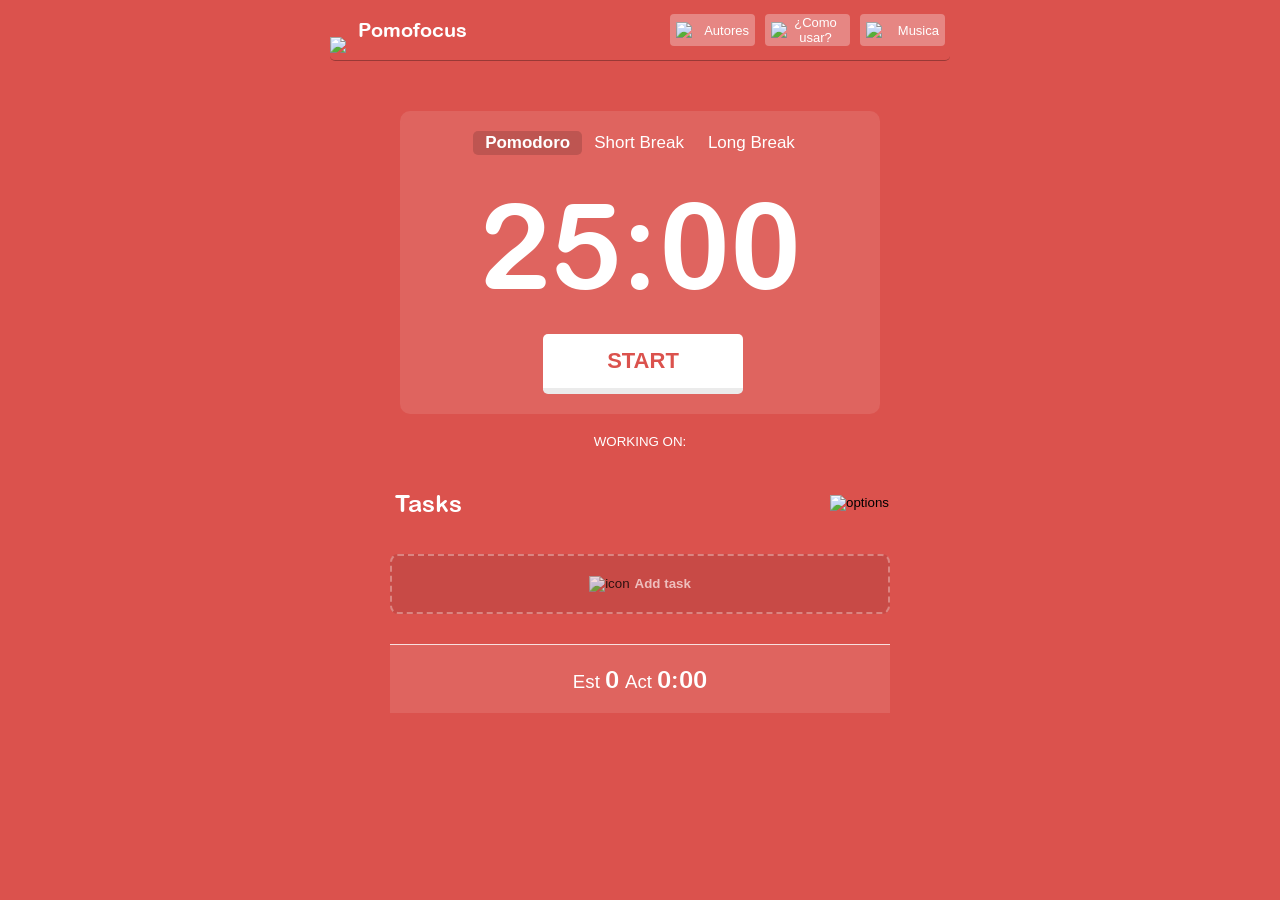
==== commit 528afa96: "Create DOM breakpoint to header" ====
--- a/src/pages/pomodoro/pomodoro.html
+++ b/src/pages/pomodoro/pomodoro.html
@@ -6,7 +6,7 @@
   <title>Document</title>
   <meta name="viewport" content="width=device-width, initial-scale=1.0" />
   <link rel="stylesheet" href="pomodoro.css">
-
+  <link rel="stylesheet" href="layout.css">
 </head>
 
 <body id = "body" class="main-1">
@@ -17,18 +17,17 @@
         <a class="headTitleA" href="/src/pages/pomodoro/pomodoro.html">Pomofocus</a>
       </h1>
       <span>
-        <button class="headButtonAuthor" id="headButtonAuthor">
+        <button id="headButtonAuthor">
           <img src="https://i.ibb.co/rybbMJX/user-white.png" alt="imageAuthor">
           <p>Autores</p>
         </button>
-        <button class="headButtonInfo" id="headButtonInfo">
-
+        <button id="headButtonInfo">
           <img src="https://i.ibb.co/f9gNPzZ/signo-white.png" alt="imageInfo">
-          <p class="">¿Como usar?</p>
-        </button>
-        <button class="headButtonMusic" id="headButtonMusic">
+          <p>¿Como usar?</p>
+        </button>
+        <button id="headButtonMusic">
           <img src="https://i.ibb.co/56M46Nj/spotify-logo.png" alt="image-unknow">
-          Musica
+          <p>Musica</p>
         </button>
     </div>
     </span>
--- a/src/pages/pomodoro/pomodoro.css
+++ b/src/pages/pomodoro/pomodoro.css
@@ -76,10 +76,6 @@
   justify-content: space-between;
   align-items: center;
   cursor: pointer;
-}
-
-.headButtonInfo {
-  width: 110px;
 }
 
 button p {
--- a/src/pages/pomodoro/layout.css
+++ b/src/pages/pomodoro/layout.css
@@ -0,0 +1,10 @@
+@import url("./pomodoro.css");
+
+@media screen and (max-width: 570px) {
+  header button p {
+    visibility: hidden;
+  }
+  header button {
+    width: 35px;
+  }
+}
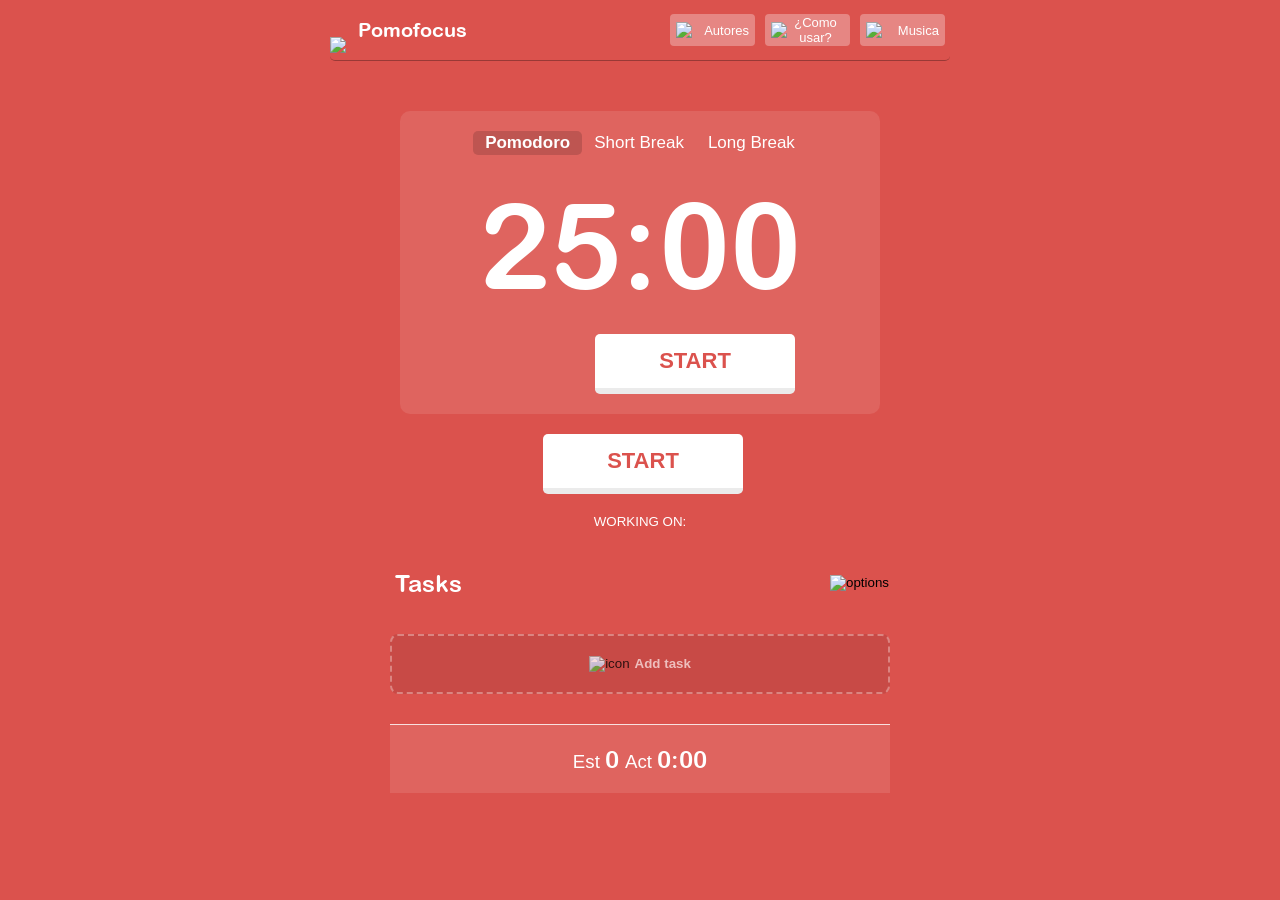
==== commit 6675f0a4: "Create DOM breakpoint to timer section" ====
--- a/src/pages/pomodoro/pomodoro.html
+++ b/src/pages/pomodoro/pomodoro.html
@@ -35,22 +35,24 @@
 
   <section class="marginPomodoro">
     <div class="timerContainer">
-      <div class="timerOptions">
-        <button class="timerOptionsButton buttonSelected"  id="timerOptionsPomodoro">Pomodoro</button>
-        <button class="timerOptionsButton"  id="timerOptionsShortBreak">Short Break</button>
-        <button class="timerOptionsButton"  id="timerOptionsLongBreak">Long Break</button>
-
-      </div>
-
-
-      <div class="timer">
-        <p id="timerString">25:00</p>
+      <div class="timerComponents">
+        <div class="timerOptions">
+          <button class="timerOptionsButton buttonSelected"  id="timerOptionsPomodoro">Pomodoro</button>
+          <button class="timerOptionsButton"  id="timerOptionsShortBreak">Short Break</button>
+          <button class="timerOptionsButton"  id="timerOptionsLongBreak">Long Break</button>
+        </div>
+        <div class="timer">
+          <p id="timerString">25:00</p>
+        </div>
+        <div class="timerStart" id="imerStart">
+          <button class="startButton  startButton1" id="startButton">START</button>
+          <!-- <button>Next</button> -->
+        </div>
       </div>
       <div class="timerStart" id="timerStart">
         <button class="startButton  startButton1" id="startButton">START</button>
         <button class="stopButton" id="stopButton"><img src="https://i.ibb.co/hmKVP55/next-white.png" alt=""></button>
       </div>
-    </div>
   </section>
 <!--<a href="https://imgbb.com/"><img src="https://i.ibb.co/BBjyQJ1/add.png" alt="add" border="0"></a>
 <a href="https://imgbb.com/"><img src="https://i.ibb.co/1KFrG2p/caret-down.png" alt="caret-down" border="0"></a>
--- a/src/pages/pomodoro/pomodoro.css
+++ b/src/pages/pomodoro/pomodoro.css
@@ -404,17 +404,20 @@
 /* Timer styles */
 
 .timerContainer {
+  max-width: 480px;
+  margin: auto;
+}
+
+.timerComponents {
+  width: 100%;
   border-radius: 10px;
   text-align: center;
   margin-block-start: 50px;
   background: rgba(255, 255, 255, 0.1);
-  padding: 20px;
-  width: 480px;
-  margin-inline: auto;
-  box-sizing: border-box;
-}
-
-.timerContainer .timerOptions {
+  padding-block: 20px;
+}
+
+.timerContainer .timerComponents .timerOptions {
   display: flex;
   justify-content: center;
   text-decoration: none;
--- a/src/pages/pomodoro/layout.css
+++ b/src/pages/pomodoro/layout.css
@@ -8,3 +8,9 @@
     width: 35px;
   }
 }
+
+@media screen and (max-width: 680px) {
+  .timerContainer .timer{
+    font-size: 100px;
+  }
+}
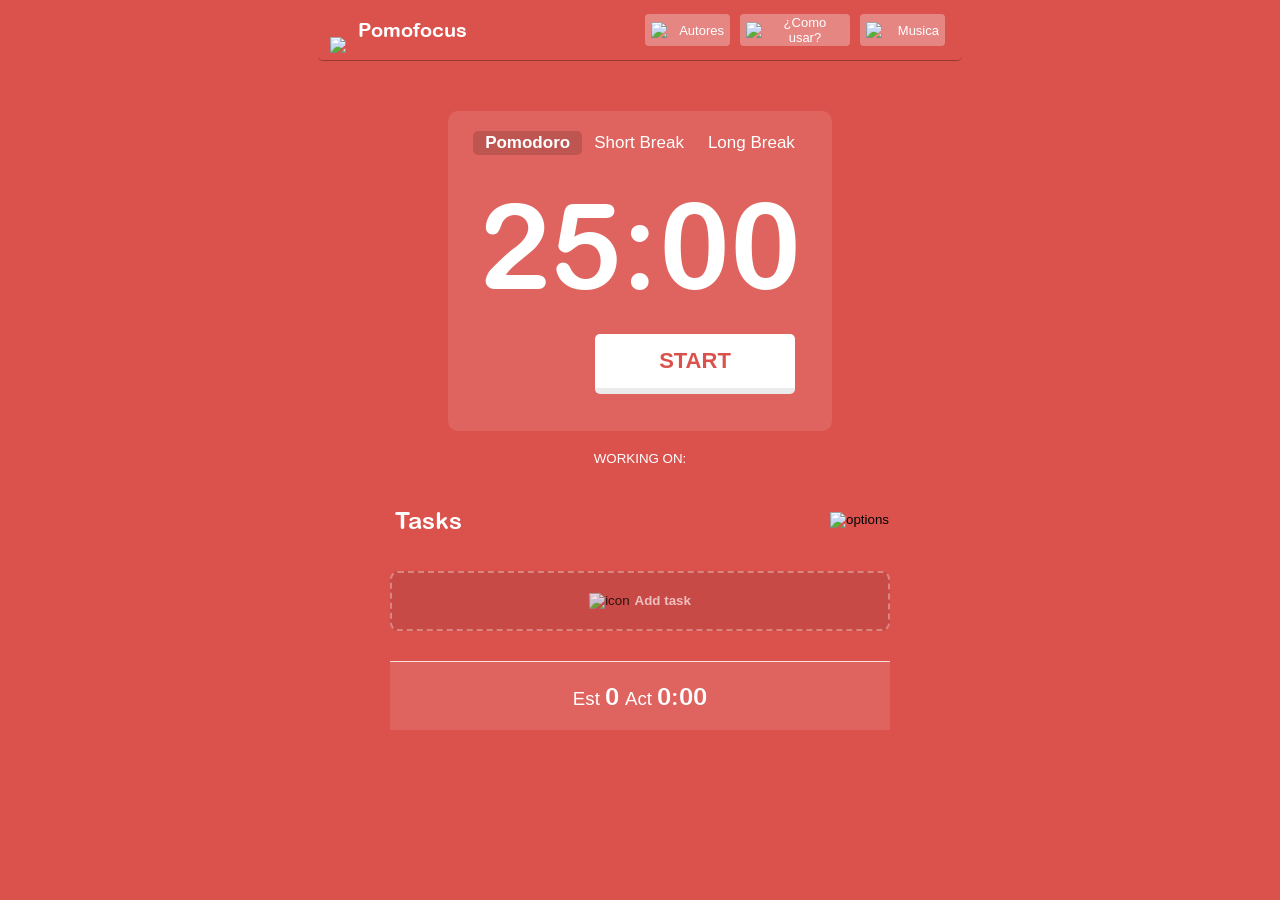
==== commit 3d57ce1e: "Merge pull request #9 from markandeia/feature/timer Feature/timer" ====
--- a/src/pages/pomodoro/pomodoro.html
+++ b/src/pages/pomodoro/pomodoro.html
@@ -4,55 +4,51 @@
 <head>
   <meta charset="UTF-8">
   <title>Document</title>
-  <meta name="viewport" content="width=device-width, initial-scale=1.0" />
   <link rel="stylesheet" href="pomodoro.css">
-  <link rel="stylesheet" href="layout.css">
+
 </head>
 
 <body id = "body" class="main-1">
-<header class="marginPomodoro">
-    <div class="navBar">
-      <h1 class="headTitle">
-        <img src="https://i.ibb.co/0h4Nr8R/icon-white.png" alt="simboloCheck">
-        <a class="headTitleA" href="/src/pages/pomodoro/pomodoro.html">Pomofocus</a>
-      </h1>
-      <span>
-        <button id="headButtonAuthor">
-          <img src="https://i.ibb.co/rybbMJX/user-white.png" alt="imageAuthor">
-          <p>Autores</p>
-        </button>
-        <button id="headButtonInfo">
-          <img src="https://i.ibb.co/f9gNPzZ/signo-white.png" alt="imageInfo">
-          <p>¿Como usar?</p>
-        </button>
-        <button id="headButtonMusic">
-          <img src="https://i.ibb.co/56M46Nj/spotify-logo.png" alt="image-unknow">
-          <p>Musica</p>
-        </button>
-    </div>
+  <header>
+    <h1 class="headTitle">
+      <img src="https://i.ibb.co/0h4Nr8R/icon-white.png" alt="simboloCheck">
+      <a class="headTitleA" href="/src/pages/pomodoro/pomodoro.html">Pomofocus</a>
+    </h1>
+    <span>
+      <button class="headButtonAuthor" id="headButtonAuthor">
+        <img src="https://i.ibb.co/rybbMJX/user-white.png" alt="imageAuthor">
+        <p>Autores</p>
+      </button>
+      <button class="headButtonInfo" id="headButtonInfo">
+
+        <img src="https://i.ibb.co/f9gNPzZ/signo-white.png" alt="imageInfo">
+        <p class="">¿Como usar?</p>
+      </button>
+      <button class="headButtonMusic" id="headButtonMusic">
+        <img src="https://i.ibb.co/56M46Nj/spotify-logo.png" alt="image-unknow">
+        Musica
+      </button>
     </span>
   </header>
 
-  <section class="marginPomodoro">
+  <section>
     <div class="timerContainer">
-      <div class="timerComponents">
-        <div class="timerOptions">
-          <button class="timerOptionsButton buttonSelected"  id="timerOptionsPomodoro">Pomodoro</button>
-          <button class="timerOptionsButton"  id="timerOptionsShortBreak">Short Break</button>
-          <button class="timerOptionsButton"  id="timerOptionsLongBreak">Long Break</button>
-        </div>
-        <div class="timer">
-          <p id="timerString">25:00</p>
-        </div>
-        <div class="timerStart" id="imerStart">
-          <button class="startButton  startButton1" id="startButton">START</button>
-          <!-- <button>Next</button> -->
-        </div>
+      <div class="timerOptions">
+        <button class="timerOptionsButton buttonSelected"  id="timerOptionsPomodoro">Pomodoro</button>
+        <button class="timerOptionsButton"  id="timerOptionsShortBreak">Short Break</button>
+        <button class="timerOptionsButton"  id="timerOptionsLongBreak">Long Break</button>
+
+      </div>
+
+
+      <div class="timer">
+        <p id="timerString">25:00</p>
       </div>
       <div class="timerStart" id="timerStart">
         <button class="startButton  startButton1" id="startButton">START</button>
         <button class="stopButton" id="stopButton"><img src="https://i.ibb.co/hmKVP55/next-white.png" alt=""></button>
       </div>
+    </div>
   </section>
 <!--<a href="https://imgbb.com/"><img src="https://i.ibb.co/BBjyQJ1/add.png" alt="add" border="0"></a>
 <a href="https://imgbb.com/"><img src="https://i.ibb.co/1KFrG2p/caret-down.png" alt="caret-down" border="0"></a>
--- a/src/pages/pomodoro/pomodoro.css
+++ b/src/pages/pomodoro/pomodoro.css
@@ -1,9 +1,7 @@
 @import url(/styles/index.css);
-
 body {
   font-family: var(--font-family);
   margin: 0px;
-  padding: 0px;
   color: var(--color-button);
   background-color: var(--background-color-main-1);
   transition: background-color 0.5s linear;
@@ -23,17 +21,13 @@
 
 /*           HEADER             */
 
-.marginPomodoro {
-  max-width: 620px;
-  padding: 0px 12px;
-  margin: auto;
-}
-
-header .navBar {
+header {
   background: inherit;
   height: 60px;
-  width: 100%;
-  display: flex;
+  width: 620px;
+  display: flex;
+  padding: 0px 12px;
+  margin: 0px auto;
   align-items: center;
   justify-content: space-between;
   border-bottom: 0.2px solid rgba(0, 0, 0, 0.3);
@@ -76,6 +70,10 @@
   justify-content: space-between;
   align-items: center;
   cursor: pointer;
+}
+
+.headButtonInfo {
+  width: 110px;
 }
 
 button p {
@@ -404,20 +402,18 @@
 /* Timer styles */
 
 .timerContainer {
-  max-width: 480px;
-  margin: auto;
-}
-
-.timerComponents {
-  width: 100%;
   border-radius: 10px;
   text-align: center;
   margin-block-start: 50px;
   background: rgba(255, 255, 255, 0.1);
-  padding-block: 20px;
-}
-
-.timerContainer .timerComponents .timerOptions {
+  padding: 20px;
+  width: 30%;
+  height: 320px;
+  margin-inline: auto;
+  box-sizing: border-box;
+}
+
+.timerContainer .timerOptions {
   display: flex;
   justify-content: center;
   text-decoration: none;
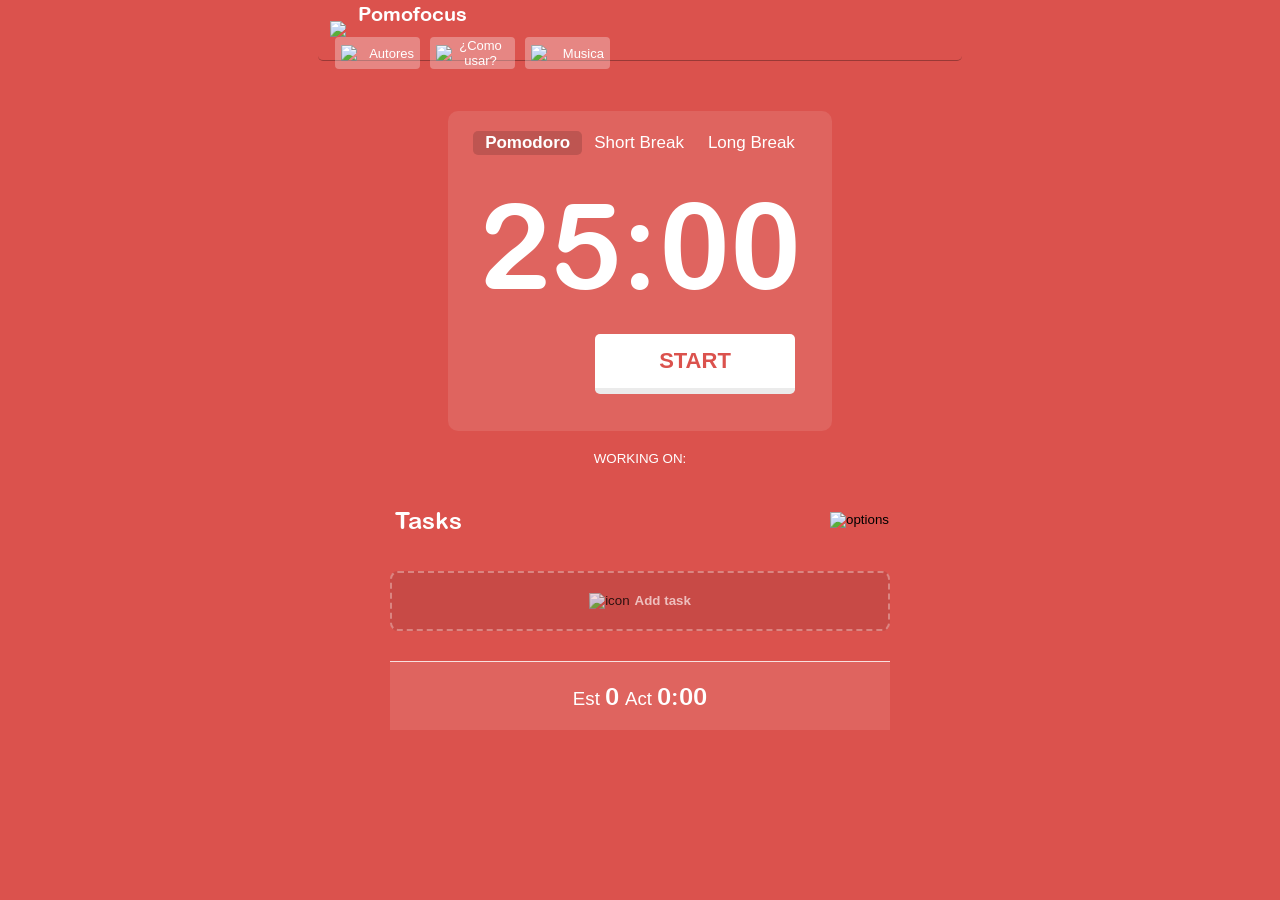
==== commit 0f39a7d2: "Remove button start and replace it" ====
--- a/src/pages/pomodoro/pomodoro.html
+++ b/src/pages/pomodoro/pomodoro.html
@@ -4,51 +4,51 @@
 <head>
   <meta charset="UTF-8">
   <title>Document</title>
+  <meta name="viewport" content="width=device-width, initial-scale=1.0" />
   <link rel="stylesheet" href="pomodoro.css">
-
+  <link rel="stylesheet" href="layout.css">
 </head>
 
 <body id = "body" class="main-1">
-  <header>
-    <h1 class="headTitle">
-      <img src="https://i.ibb.co/0h4Nr8R/icon-white.png" alt="simboloCheck">
-      <a class="headTitleA" href="/src/pages/pomodoro/pomodoro.html">Pomofocus</a>
-    </h1>
-    <span>
-      <button class="headButtonAuthor" id="headButtonAuthor">
-        <img src="https://i.ibb.co/rybbMJX/user-white.png" alt="imageAuthor">
-        <p>Autores</p>
-      </button>
-      <button class="headButtonInfo" id="headButtonInfo">
-
-        <img src="https://i.ibb.co/f9gNPzZ/signo-white.png" alt="imageInfo">
-        <p class="">¿Como usar?</p>
-      </button>
-      <button class="headButtonMusic" id="headButtonMusic">
-        <img src="https://i.ibb.co/56M46Nj/spotify-logo.png" alt="image-unknow">
-        Musica
-      </button>
+<header class="marginPomodoro">
+    <div class="navBar">
+      <h1 class="headTitle">
+        <img src="https://i.ibb.co/0h4Nr8R/icon-white.png" alt="simboloCheck">
+        <a class="headTitleA" href="/src/pages/pomodoro/pomodoro.html">Pomofocus</a>
+      </h1>
+      <span>
+        <button id="headButtonAuthor">
+          <img src="https://i.ibb.co/rybbMJX/user-white.png" alt="imageAuthor">
+          <p>Autores</p>
+        </button>
+        <button id="headButtonInfo">
+          <img src="https://i.ibb.co/f9gNPzZ/signo-white.png" alt="imageInfo">
+          <p>¿Como usar?</p>
+        </button>
+        <button id="headButtonMusic">
+          <img src="https://i.ibb.co/56M46Nj/spotify-logo.png" alt="image-unknow">
+          <p>Musica</p>
+        </button>
+    </div>
     </span>
   </header>
 
-  <section>
+  <section class="marginPomodoro">
     <div class="timerContainer">
-      <div class="timerOptions">
-        <button class="timerOptionsButton buttonSelected"  id="timerOptionsPomodoro">Pomodoro</button>
-        <button class="timerOptionsButton"  id="timerOptionsShortBreak">Short Break</button>
-        <button class="timerOptionsButton"  id="timerOptionsLongBreak">Long Break</button>
-
+      <div class="timerComponents">
+        <div class="timerOptions">
+          <button class="timerOptionsButton buttonSelected"  id="timerOptionsPomodoro">Pomodoro</button>
+          <button class="timerOptionsButton"  id="timerOptionsShortBreak">Short Break</button>
+          <button class="timerOptionsButton"  id="timerOptionsLongBreak">Long Break</button>
+        </div>
+        <div class="timer">
+          <p id="timerString">25:00</p>
+        </div>
+        <div class="timerStart" id="timerStart">
+          <button class="startButton  startButton1" id="startButton">START</button>
+          <button class="stopButton" id="stopButton"><img src="https://i.ibb.co/hmKVP55/next-white.png" alt=""></button>
+        </div>
       </div>
-
-
-      <div class="timer">
-        <p id="timerString">25:00</p>
-      </div>
-      <div class="timerStart" id="timerStart">
-        <button class="startButton  startButton1" id="startButton">START</button>
-        <button class="stopButton" id="stopButton"><img src="https://i.ibb.co/hmKVP55/next-white.png" alt=""></button>
-      </div>
-    </div>
   </section>
 <!--<a href="https://imgbb.com/"><img src="https://i.ibb.co/BBjyQJ1/add.png" alt="add" border="0"></a>
 <a href="https://imgbb.com/"><img src="https://i.ibb.co/1KFrG2p/caret-down.png" alt="caret-down" border="0"></a>
--- a/src/pages/pomodoro/layout.css
+++ b/src/pages/pomodoro/layout.css
@@ -0,0 +1,16 @@
+@import url("./pomodoro.css");
+
+@media screen and (max-width: 570px) {
+  header button p {
+    visibility: hidden;
+  }
+  header button {
+    width: 35px;
+  }
+}
+
+@media screen and (max-width: 680px) {
+  .timerContainer .timer{
+    font-size: 100px;
+  }
+}
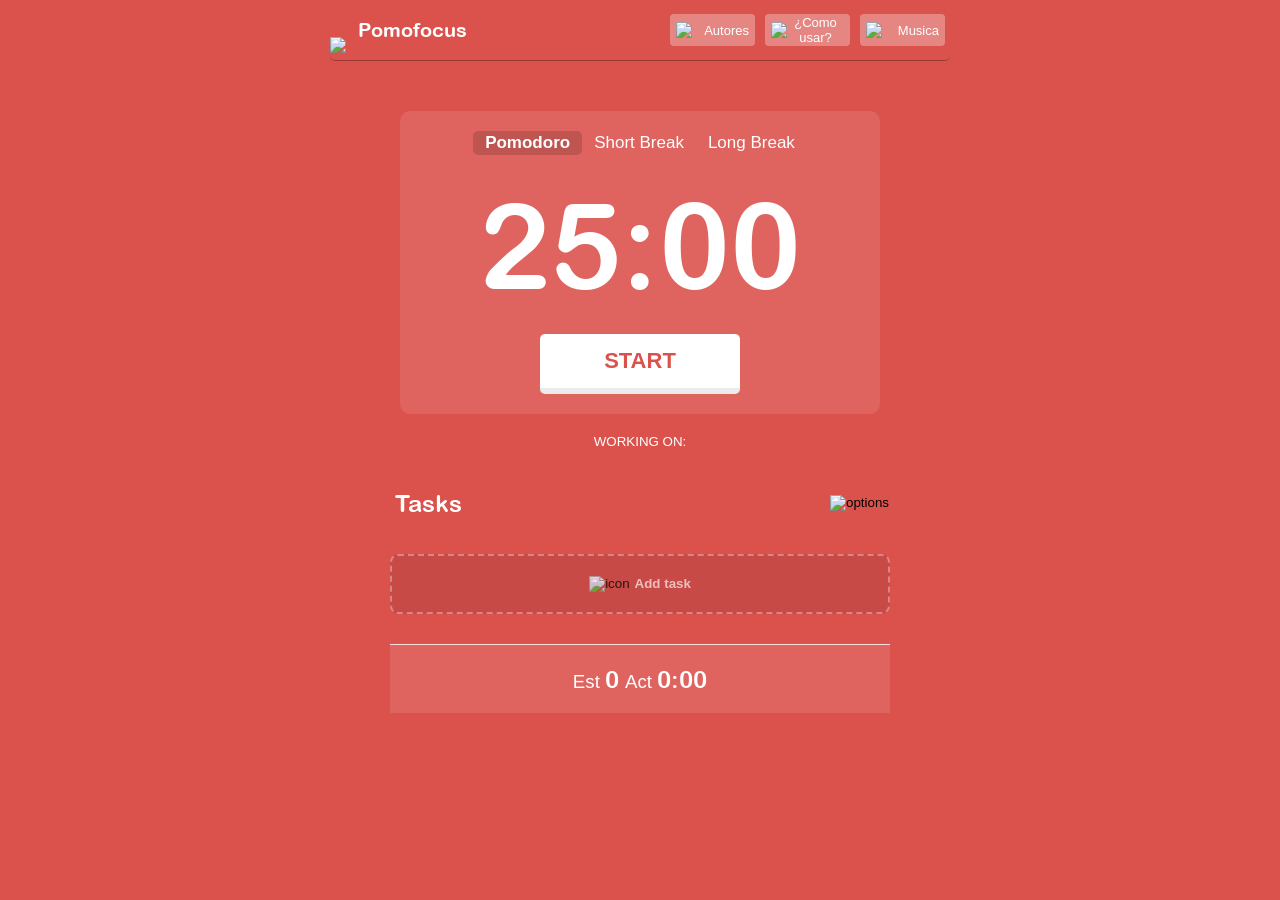
==== commit e1026e0b: "Apply auto-size in popups" ====
--- a/src/pages/pomodoro/pomodoro.html
+++ b/src/pages/pomodoro/pomodoro.html
@@ -46,7 +46,9 @@
         </div>
         <div class="timerStart" id="timerStart">
           <button class="startButton  startButton1" id="startButton">START</button>
-          <button class="stopButton" id="stopButton"><img src="https://i.ibb.co/hmKVP55/next-white.png" alt=""></button>
+          <div class="stopButtonContainer">
+            <button class="stopButton" id="stopButton"><img src="https://i.ibb.co/hmKVP55/next-white.png" alt=""></button>
+          </div>
         </div>
       </div>
   </section>
@@ -55,7 +57,7 @@
 <a href="https://imgbb.com/"><img src="https://i.ibb.co/CJ2HdG3/caret-up.png" alt="caret-up" border="0"></a>
 <a href="https://imgbb.com/"><img src="https://i.ibb.co/ZcBHC2p/edit.png" alt="edit" border="0"></a>
 <a href="https://imgbb.com/"><img src="https://i.ibb.co/Ldxr6gP/menu.png" alt="menu" border="0"></a>-->
-  <section>
+  <section class="marginPomodoro">
     <div class="taskContent">
       <div class="taskHead">
         <span>WORKING ON:</span><br><br>
--- a/src/pages/pomodoro/pomodoro.css
+++ b/src/pages/pomodoro/pomodoro.css
@@ -1,7 +1,9 @@
 @import url(/styles/index.css);
+
 body {
   font-family: var(--font-family);
   margin: 0px;
+  padding: 0px;
   color: var(--color-button);
   background-color: var(--background-color-main-1);
   transition: background-color 0.5s linear;
@@ -21,13 +23,17 @@
 
 /*           HEADER             */
 
-header {
+.marginPomodoro {
+  max-width: 620px;
+  padding: 0px 12px;
+  margin: auto;
+}
+
+header .navBar {
   background: inherit;
   height: 60px;
-  width: 620px;
-  display: flex;
-  padding: 0px 12px;
-  margin: 0px auto;
+  width: 100%;
+  display: flex;
   align-items: center;
   justify-content: space-between;
   border-bottom: 0.2px solid rgba(0, 0, 0, 0.3);
@@ -70,10 +76,6 @@
   justify-content: space-between;
   align-items: center;
   cursor: pointer;
-}
-
-.headButtonInfo {
-  width: 110px;
 }
 
 button p {
@@ -167,7 +169,8 @@
   background: #f8f8f8;
   box-shadow: 0px 0px 10px 0px rgba(0, 0, 0, 0.5);
   border-radius: 5px;
-
+  margin: 15px;
+  padding: 10px;
   width: 600px;
   height: 600px;
   overflow-y: scroll;
@@ -206,19 +209,18 @@
   background: #f8f8f8;
   box-shadow: 0px 0px 10px 0px rgba(0, 0, 0, 0.5);
   border-radius: 5px;
-
   width: 600px;
   height: 600px;
-  margin: 0px;
-  padding: 0px ;
-
+  margin: 15px;
+  padding: 10px ;
+  overflow-y: scroll;
 }
 
 .authorPopupMain {
   display: flex;
   flex-direction: row;
   flex-wrap: wrap;
-  justify-content: space-between;
+  justify-content: center;
   align-items: center;
   height: 70%;
   width: 95%;
@@ -226,12 +228,13 @@
 }
 
 .authorPopup footer{
-  width: fit-content;
+  width: 100%;
+  position: sticky;
   display: flex;
   justify-content: center;
   font-size: 12px;
   background-color: #f05b56;
-  margin: 100px 0px 0px 0px;
+  margin-top: 100px;
   padding: 0px ;
   color: white !important;
   border-radius: 0px 0px 5px 5px;
@@ -255,7 +258,7 @@
 .author {
   margin: 0px 30px;
   justify-content: center;
-  height: 20%;
+  height: auto;
 
 }
 
@@ -292,6 +295,7 @@
   align-items: center;
   justify-content: center;
   visibility: hidden;
+  margin: 0px;
 }
 
 .musicOverlay.active {
@@ -302,12 +306,10 @@
   background: #f8f8f8;
   box-shadow: 0px 0px 10px 0px rgba(0, 0, 0, 0.5);
   border-radius: 5px;
-
   width: 600px;
   height: 600px;
-  margin: 0px;
-  padding: 0px ;
-
+  margin: 15px;
+  padding: 10px ;
 }
 
 .musicPopupMain {
@@ -402,18 +404,20 @@
 /* Timer styles */
 
 .timerContainer {
+  max-width: 480px;
+  margin: auto;
+}
+
+.timerComponents {
+  width: 100%;
   border-radius: 10px;
   text-align: center;
   margin-block-start: 50px;
   background: rgba(255, 255, 255, 0.1);
-  padding: 20px;
-  width: 30%;
-  height: 320px;
-  margin-inline: auto;
-  box-sizing: border-box;
-}
-
-.timerContainer .timerOptions {
+  padding-block: 20px;
+}
+
+.timerContainer .timerComponents .timerOptions {
   display: flex;
   justify-content: center;
   text-decoration: none;
@@ -432,19 +436,26 @@
   margin-top: 20px;
 }
 
-.timerContainer .timerStart {
+.timerComponents .timerStart {
   margin-top: 20px;
   position: relative;
   display: inline-block;
-  text-align: center;
-  width: 100%;
-}
-
-.timerContainer .timerStart .startButton {
+  width: 100%;
+}
+
+.timerComponents .stopButtonContainer {
+  position: absolute;
+  right: 20px;
+  top: 20px;
+  display: flex;
+  align-items: center;
+  justify-content: right;
+}
+
+.timerComponents .timerStart .startButton {
   border-radius: 5px;
   border-style: none;
   border-bottom: 6px solid var(--color-shadow-button);
-  margin-left: 110px;
   background: var(--color-button);
   transition: color 0.5s linear;
   font-size: 22px;
@@ -454,45 +465,44 @@
   transition: color 0.5s ease-in-out 0s;
 }
 
-.timerContainer .timerStart .pauseButton {
+.timerComponents .timerStart .pauseButton {
   margin-top: 6px;
   border-bottom: 0px;
-
-}
-
-.timerContainer .timerStart .startButton1 {
+}
+
+.timerComponents .timerStart .startButton1 {
   color: var(--background-color-main-1);
 }
 
-.timerContainer .timerStart .startButton2 {
+.timerComponents .timerStart .startButton2 {
   color: var(--background-color-main-2);
 }
 
-.timerContainer .timerStart .startButton3 {
+.timerComponents .timerStart .startButton3 {
   color: var(--background-color-main-3);
 }
 
-.timerContainer .timerStart .stopButton {
+.timerComponents .timerStart .stopButton {
   background-color: rgba(0, 0, 0, 0);
-  position: relative;
+  /* position: relative; */
   border: 0px;
   width: 100px;
-  align-items: center;
-  right: -20px;
-  bottom: -4px;
+  /* align-items: center; */
+  /* right: -20px; */
+  /* bottom: -4px; */
   cursor: pointer;
   visibility: hidden;
 }
 
-.timerContainer .timerStart .show {
+.timerComponents .timerStart .show {
   visibility: visible;
 }
 
-.timerContainer .timerStart .stopButton img {
+.timerComponents .timerStart .stopButton img {
   width: 28px;
 }
 
-.timerContainer .timerOptions .timerOptionsButton {
+.timerComponents .timerOptions .timerOptionsButton {
   background-color: rgba(0, 0, 0, 0);
   border: 0px;
   margin: 0px;
--- a/src/pages/pomodoro/layout.css
+++ b/src/pages/pomodoro/layout.css
@@ -7,6 +7,9 @@
   header button {
     width: 35px;
   }
+  .authorPopup footer{
+    visibility: hidden;
+  }
 }
 
 @media screen and (max-width: 680px) {
@@ -14,3 +17,10 @@
     font-size: 100px;
   }
 }
+
+@media screen and (max-width: 400px) {
+  .timerComponents .stopButtonContainer {
+    right: -25px;
+  }
+
+}
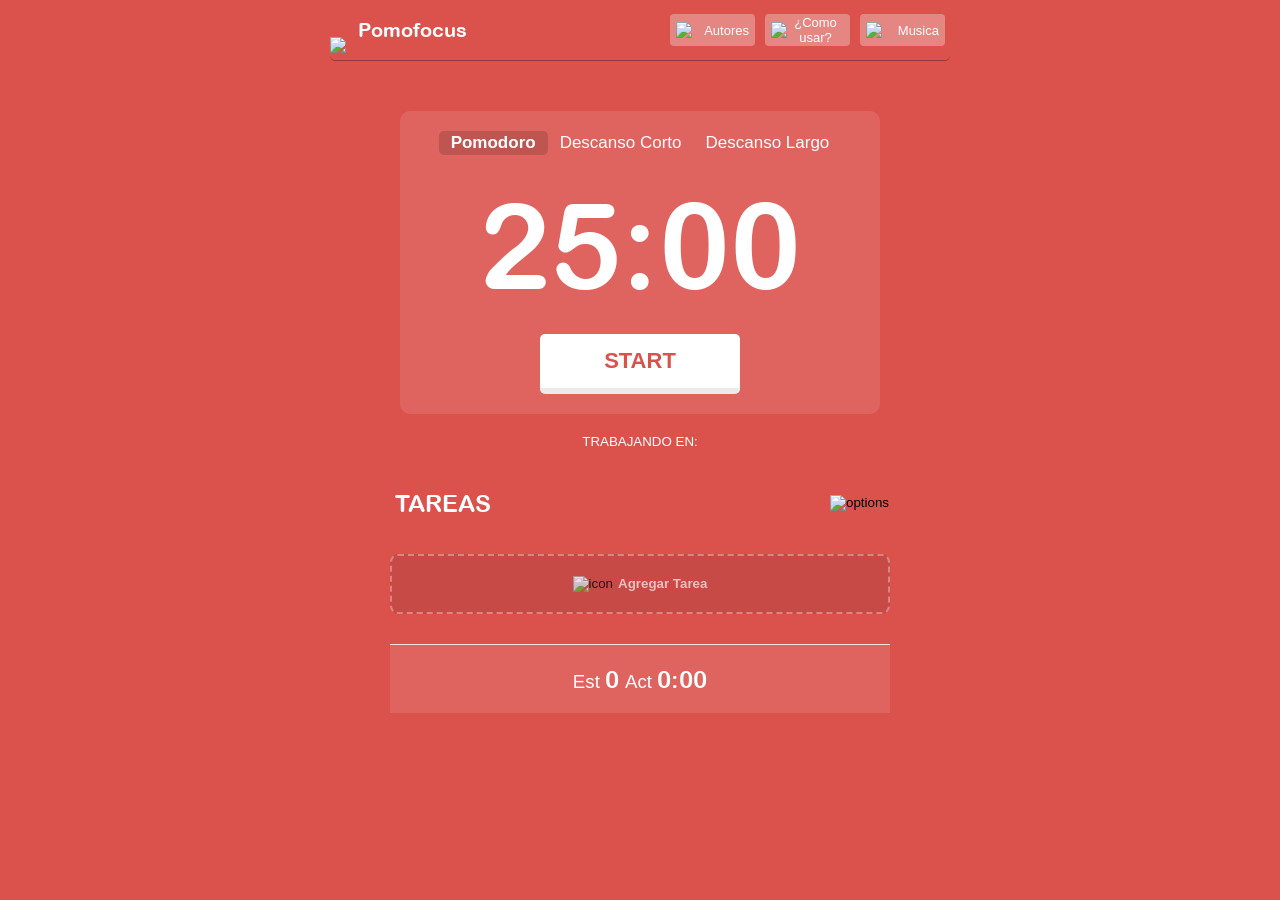
==== commit 9f82a71c: "Change language to Spanish 100%" ====
--- a/src/pages/pomodoro/pomodoro.html
+++ b/src/pages/pomodoro/pomodoro.html
@@ -3,7 +3,7 @@
 
 <head>
   <meta charset="UTF-8">
-  <title>Document</title>
+  <title>Pomodoro</title>
   <meta name="viewport" content="width=device-width, initial-scale=1.0" />
   <link rel="stylesheet" href="pomodoro.css">
   <link rel="stylesheet" href="layout.css">
@@ -38,8 +38,8 @@
       <div class="timerComponents">
         <div class="timerOptions">
           <button class="timerOptionsButton buttonSelected"  id="timerOptionsPomodoro">Pomodoro</button>
-          <button class="timerOptionsButton"  id="timerOptionsShortBreak">Short Break</button>
-          <button class="timerOptionsButton"  id="timerOptionsLongBreak">Long Break</button>
+          <button class="timerOptionsButton"  id="timerOptionsShortBreak">Descanso Corto</button>
+          <button class="timerOptionsButton"  id="timerOptionsLongBreak">Descanso Largo</button>
         </div>
         <div class="timer">
           <p id="timerString">25:00</p>
@@ -60,12 +60,12 @@
   <section class="marginPomodoro">
     <div class="taskContent">
       <div class="taskHead">
-        <span>WORKING ON:</span><br><br>
+        <span>TRABAJANDO EN:</span><br><br>
 
         <span id="taskName"></span>
       </div>
         <div class="taskInfo">
-            <h1 class="taskInfo__e1">Tasks</h1>
+            <h1 class="taskInfo__e1">TAREAS</h1>
             <button class="taskInfo__e2"><img src="https://i.ibb.co/Ldxr6gP/menu.png" alt="options"></button>
         </div>
         <div class="taskContainer" id="taskContainer">
@@ -75,7 +75,7 @@
 
         <button class="addTask" onclick="showCreateTask()" id="buttonCreatePom">
             <img src="https://i.ibb.co/BBjyQJ1/add.png" alt="icon">
-            <p class="addTask__text">Add task</p>
+            <p class="addTask__text">Agregar Tarea</p>
         </button>
 
 
@@ -85,7 +85,7 @@
                 <input type="text" class="createTask__titleInput" placeholder="Que tarea estas realizando?"  id="taskTitleInput">
             </div>
             <div class="createTask__subtitle">
-                <p>Pom count</p>
+                <p>Est Pomodoros</p>
             </div>
             <div class="createTask__countPom">
                 <input type="number" class="createTask__countInput" id="pomCount" value="1" min="1">
@@ -97,17 +97,15 @@
             </div>
 
             <button class="createTask__addNote" id="addnotebutton" onclick="showAddNote()">
-                +Add note
+                +Agregar nota
             </button>
-
-
 
             <div class="createTask__submit">
                 <button class="createTask__Cancel" onclick="hideCreateTask()">
-                    Cancel
+                    Cancelar
                 </button>
                 <button class="createTask__Save" onclick="addTask()" id="buttonSaveTask">
-                    Save
+                    Guardar
                 </button>
             </div>
         </div>
